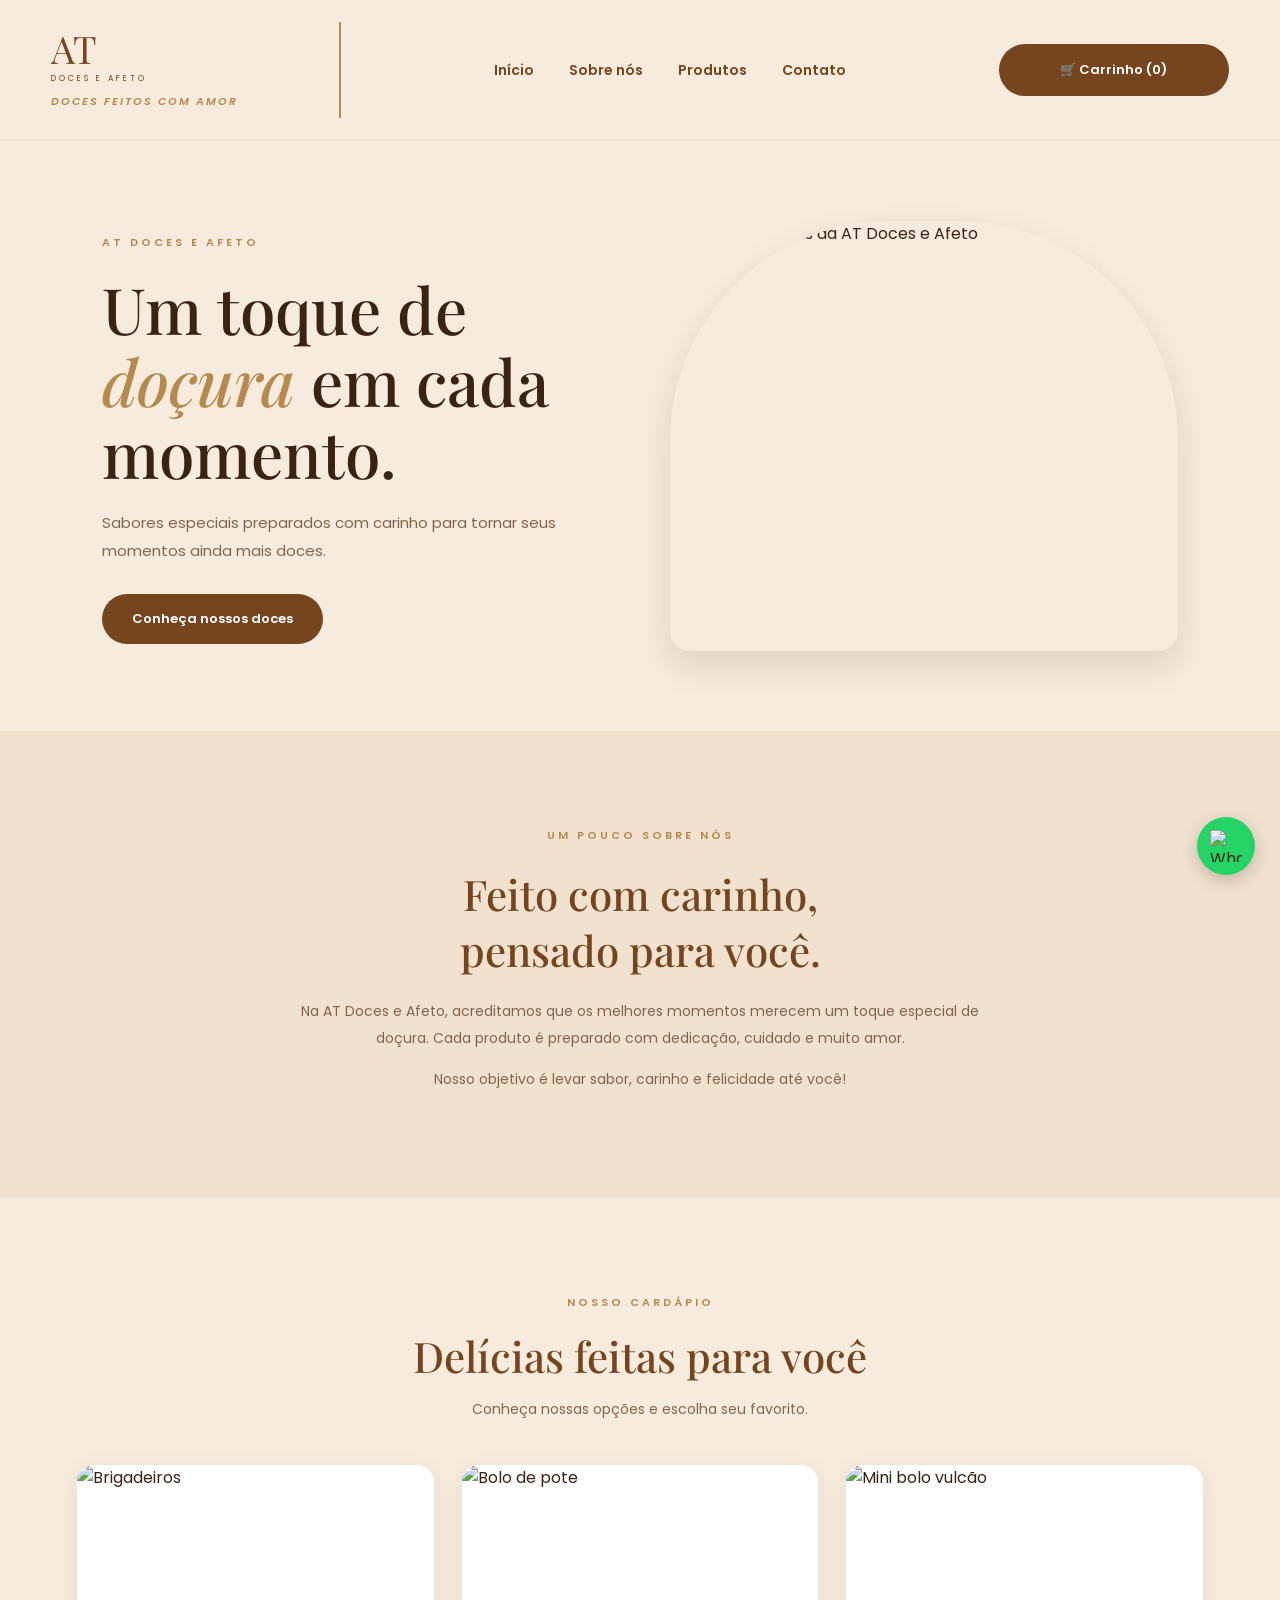
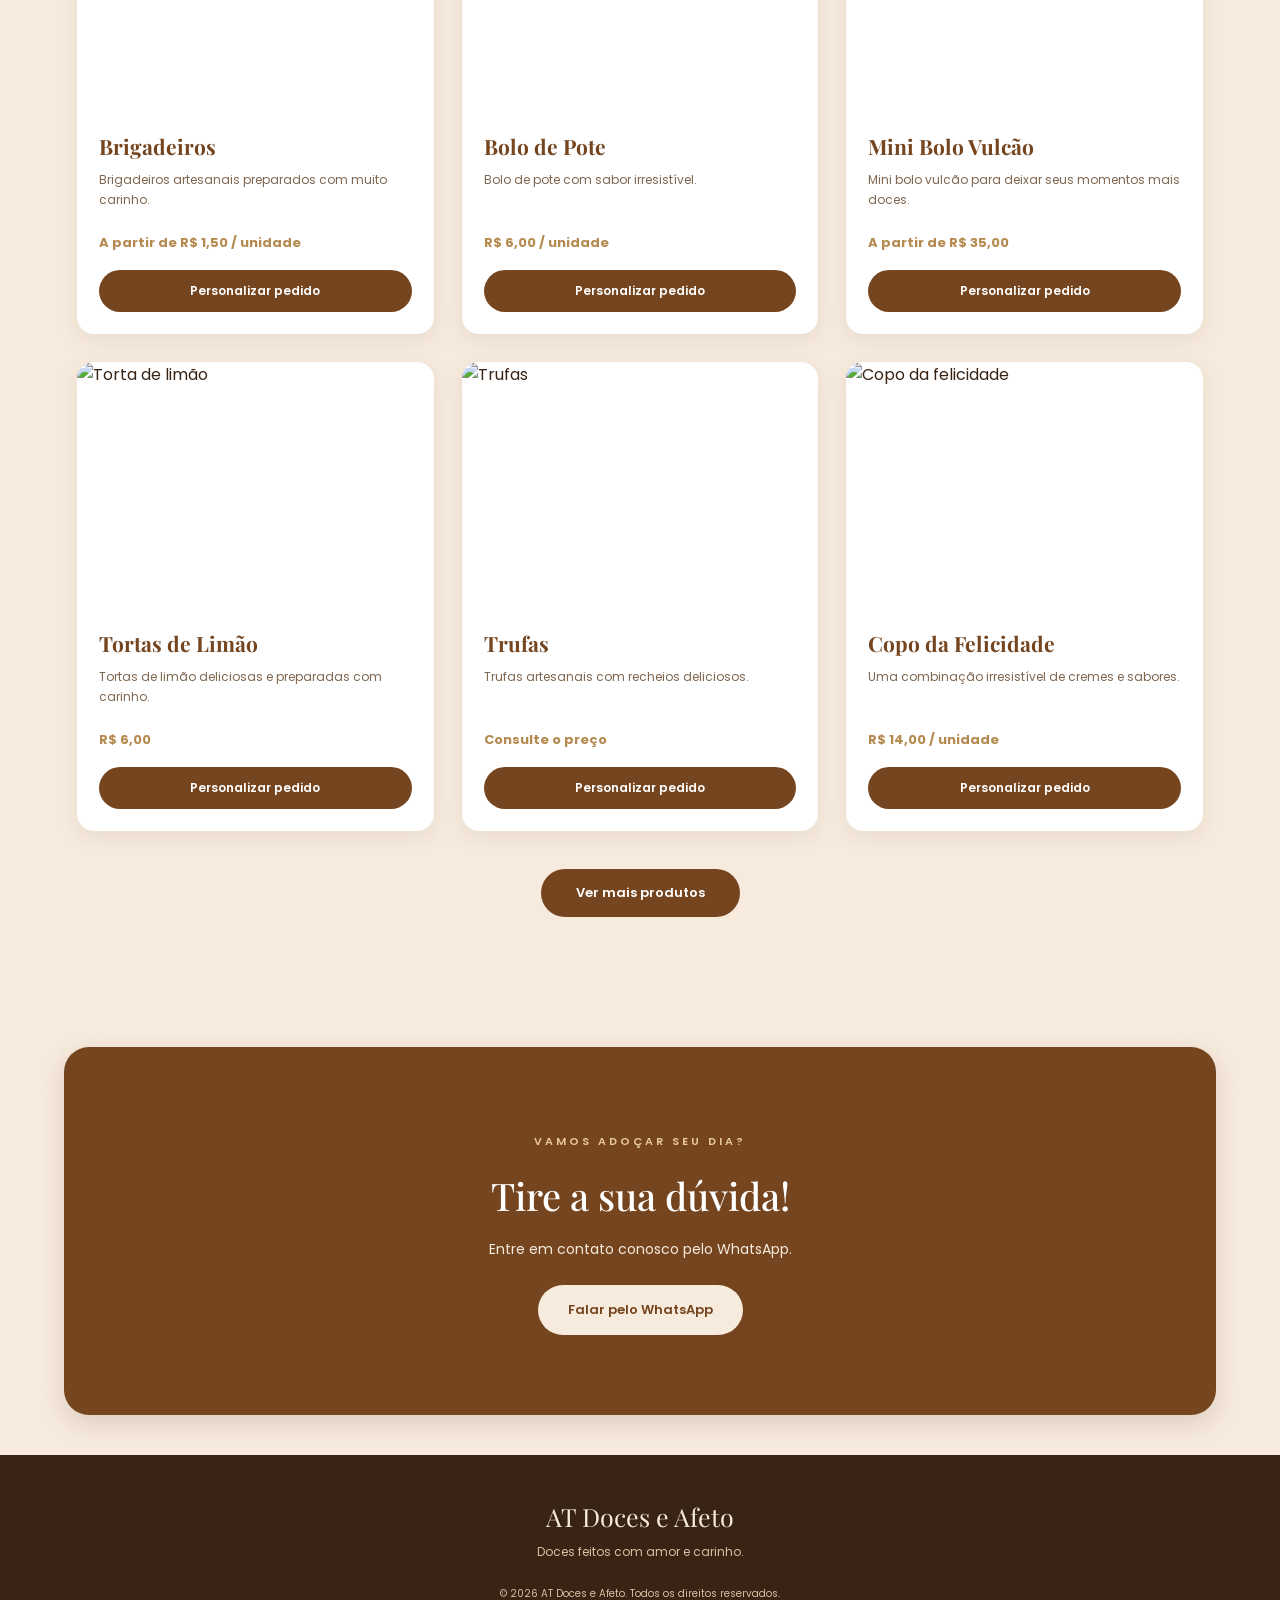
==== index.html @ f4b2ca04 "Atualização do site LQTECH" ====
<!DOCTYPE html>
<html lang="pt-BR">


<head>
   <meta charset="UTF-8">
   <meta name="viewport" content="width=device-width, initial-scale=1.0">


   <meta name="description" content="AT Doces e Afeto — doces artesanais preparados com carinho para adoçar seus momentos.">


   <meta name="theme-color" content="#F7EBDD">


   <title>AT Doces e Afeto</title>


   <link rel="stylesheet" href="css/style.css">


   <link rel="preconnect" href="https://fonts.googleapis.com">
   <link rel="preconnect" href="https://fonts.gstatic.com" crossorigin>


   <link href="https://fonts.googleapis.com/css2?family=Playfair+Display:wght@400;500;600;700&family=Poppins:wght@300;400;500;600;700&display=swap" rel="stylesheet">
</head>


<body>


   <!-- CABEÇALHO -->
   <header class="header">


       <a href="#inicio" class="logo">
           <span>AT</span>
           <small>DOCES E AFETO</small>
           <p>DOCES FEITOS COM AMOR</p>
       </a>


       <nav class="menu">
           <a href="#inicio">Início</a>
           <a href="#sobre">Sobre nós</a>
           <a href="#produtos">Produtos</a>
           <a href="#contato">Contato</a>
       </nav>


       <button type="button" class="btn-carrinho" onclick="abrirCarrinho()">
           🛒 Carrinho (<span id="contadorCarrinho">0</span>)
       </button>


   </header>




   <!-- INÍCIO -->
   <section class="hero" id="inicio">


       <div class="hero-content">


           <span class="subtitulo">AT DOCES E AFETO</span>


           <h1>
               Um toque de<br>
               <span>doçura</span> em cada<br>
               momento.
           </h1>


           <p>
               Sabores especiais preparados com carinho
               para tornar seus momentos ainda mais doces.
           </p>


           <a href="#produtos" class="btn-principal">
               Conheça nossos doces
           </a>


       </div>


       <div class="hero-image">
           <img
               src="https://instasize.com/api/image/16e03a9ee07c4c20b4f3758db686e45cbc199058061abebd74a2b4666bc52c1f.jpeg"
               alt="Doces especiais da AT Doces e Afeto">
       </div>


   </section>




   <!-- SOBRE -->
   <section class="sobre" id="sobre">


       <span class="subtitulo">UM POUCO SOBRE NÓS</span>


       <h2>Feito com carinho,<br>pensado para você.</h2>


       <p>
           Na AT Doces e Afeto, acreditamos que os melhores
           momentos merecem um toque especial de doçura.
           Cada produto é preparado com dedicação,
           cuidado e muito amor.
       </p>


       <p>
           Nosso objetivo é levar sabor, carinho e felicidade
           até você!
       </p>


   </section>




   <!-- PRODUTOS -->
   <section class="produtos" id="produtos">


       <div class="section-title">


           <span class="subtitulo">NOSSO CARDÁPIO</span>


           <h2>Delícias feitas para você</h2>


           <p>
               Conheça nossas opções e escolha seu favorito.
           </p>


       </div>




       <div class="produtos-grid">


           <!-- BRIGADEIROS -->
           <article class="produto-card">


               <img
                   src="https://instasize.com/api/image/0b628fc1c8979039748f217e83ac849d40551d98856a4efb1d9249d49c5ddf78.jpeg"
                   alt="Brigadeiros">


               <div class="produto-info">
                   <h3>Brigadeiros</h3>


                   <p>Brigadeiros artesanais preparados com muito carinho.</p>


                   <strong>A partir de R$ 1,50 / unidade</strong>


                   <button type="button" onclick="abrirPersonalizacao('Brigadeiros')">
                       Personalizar pedido
                   </button>
               </div>


           </article>




           <!-- BOLO DE POTE -->
           <article class="produto-card">


               <img
                   src="https://instasize.com/api/image/27e779f1a29b050395ae89b1501d8caa9d4dabca24b2f0ef6015336e79bd44b7.jpeg"
                   alt="Bolo de pote">


               <div class="produto-info">
                   <h3>Bolo de Pote</h3>


                   <p>Bolo de pote com sabor irresistível.</p>


                   <strong>R$ 6,00 / unidade</strong>


                   <button type="button" onclick="abrirPersonalizacao('Bolo de Pote')">
                       Personalizar pedido
                   </button>
               </div>


           </article>




           <!-- MINI BOLO VULCÃO -->
           <article class="produto-card">


               <img
                   src="https://instasize.com/api/image/44ca6216bc0c235dd25c18947e5c211e6a0a598034cf3679e1c878b2713bafec.jpeg"
                   alt="Mini bolo vulcão">


               <div class="produto-info">
                   <h3>Mini Bolo Vulcão</h3>


                   <p>Mini bolo vulcão para deixar seus momentos mais doces.</p>


                   <strong>A partir de R$ 35,00</strong>


                   <button type="button" onclick="abrirPersonalizacao('Mini Bolo Vulcão')">
                       Personalizar pedido
                   </button>
               </div>


           </article>




           <!-- TORTAS DE LIMÃO -->
           <article class="produto-card">


               <img
                   src="https://instasize.com/api/image/de3b6505cc3429151ccbb4389a5f9a6a5f7f8e3a7549821dffdec66f94f5ab43.jpeg"
                   alt="Torta de limão">


               <div class="produto-info">
                   <h3>Tortas de Limão</h3>


                   <p>Tortas de limão deliciosas e preparadas com carinho.</p>


                   <strong>R$ 6,00</strong>


                   <button type="button" onclick="abrirPersonalizacao('Tortas de Limão')">
                       Personalizar pedido
                   </button>
               </div>


           </article>




           <!-- TRUFAS -->
           <article class="produto-card">


               <img
                   src="https://instasize.com/api/image/215ca5f60459e1d8e40efa4580a26e3f6e85294c4a597397cfcc315227419a57.jpeg"
                   alt="Trufas">


               <div class="produto-info">
                   <h3>Trufas</h3>


                   <p>Trufas artesanais com recheios deliciosos.</p>


                   <strong>Consulte o preço</strong>


                   <button type="button" onclick="abrirPersonalizacao('Trufas')">
                       Personalizar pedido
                   </button>
               </div>


           </article>




           <!-- COPO DA FELICIDADE -->
           <article class="produto-card">


               <img
                   src="https://instasize.com/api/image/992a43ee52e328f6fd06a7fd189aabe88b5d72d69102bf15c2c57fee03526794.jpeg"
                   alt="Copo da felicidade">


               <div class="produto-info">
                   <h3>Copo da Felicidade</h3>


                   <p>Uma combinação irresistível de cremes e sabores.</p>


                   <strong>R$ 14,00 / unidade</strong>


                   <button type="button" onclick="abrirPersonalizacao('Copo da Felicidade')">
                       Personalizar pedido
                   </button>
               </div>


           </article>




           <!-- BROWNIE -->
           <article class="produto-card produto-extra" hidden>


               <img
                   src="https://images.unsplash.com/photo-1606313564200-e75d5e30476c?auto=format&fit=crop&w=900&q=85"
                   alt="Brownie">


               <div class="produto-info">
                   <h3>Brownie</h3>


                   <p>Brownie macio e chocolatudo, perfeito para adoçar o dia.</p>


                   <strong>R$ 8,00 / unidade</strong>


                   <button type="button" onclick="abrirPersonalizacao('Brownie')">
                       Personalizar pedido
                   </button>
               </div>


           </article>




           <!-- COOKIES -->
           <article class="produto-card produto-extra" hidden>


               <img
                   src="https://images.unsplash.com/photo-1558961363-fa8fdf82db35?auto=format&fit=crop&w=900&q=85"
                   alt="Cookies">


               <div class="produto-info">
                   <h3>Cookies</h3>


                   <p>Cookies crocantes por fora e macios por dentro.</p>


                   <strong>R$ 5,00 / unidade</strong>


                   <button type="button" onclick="abrirPersonalizacao('Cookies')">
                       Personalizar pedido
                   </button>
               </div>


           </article>




           <!-- CUPCAKE -->
           <article class="produto-card produto-extra" hidden>


               <img
                   src="https://images.unsplash.com/photo-1486427944299-d1955d23e34d?auto=format&fit=crop&w=900&q=85"
                   alt="Cupcakes">


               <div class="produto-info">
                   <h3>Cupcakes</h3>


                   <p>Bolinho fofinho com cobertura cremosa.</p>


                   <strong>R$ 7,00 / unidade</strong>


                   <button type="button" onclick="abrirPersonalizacao('Cupcake')">
                       Personalizar pedido
                   </button>
               </div>


           </article>




           <!-- BOLO CASEIRO -->
           <article class="produto-card produto-extra" hidden>


               <img
                   src="https://images.unsplash.com/photo-1578985545062-69928b1d9587?auto=format&fit=crop&w=900&q=85"
                   alt="Bolo caseiro">


               <div class="produto-info">
                   <h3>Bolo Caseiro</h3>


                   <p>Bolo simples e fofinho para acompanhar um café.</p>


                   <strong>A partir de R$ 20,00</strong>


                   <button type="button" onclick="abrirPersonalizacao('Bolo Caseiro')">
                       Personalizar pedido
                   </button>
               </div>


           </article>




           <!-- MINI PUDIM -->
           <article class="produto-card produto-extra" hidden>


               <img
                   src="https://images.unsplash.com/photo-1603532648955-039310d9ed75?auto=format&fit=crop&w=900&q=85"
                   alt="Mini pudim">


               <div class="produto-info">
                   <h3>Mini Pudim</h3>


                   <p>Pudim cremoso com uma deliciosa calda de caramelo.</p>


                   <strong>R$ 9,00 / unidade</strong>


                   <button type="button" onclick="abrirPersonalizacao('Mini Pudim')">
                       Personalizar pedido
                   </button>
               </div>


           </article>




           <!-- BEIJINHOS -->
           <article class="produto-card produto-extra" hidden>


               <img
                   src="https://images.unsplash.com/photo-1586985289688-ca3cf47d3e6e?auto=format&fit=crop&w=900&q=85"
                   alt="Beijinhos">


               <div class="produto-info">
                   <h3>Beijinhos</h3>


                   <p>Docinhos delicados de coco feitos com carinho.</p>


                   <strong>A partir de R$ 1,50 / unidade</strong>


                   <button type="button" onclick="abrirPersonalizacao('Beijinhos')">
                       Personalizar pedido
                   </button>
               </div>


           </article>


       </div>




       <div class="ver-mais-container">


           <button
               type="button"
               class="btn-ver-mais"
               id="btnVerMais"
               aria-expanded="false"
               onclick="alternarProdutos()">


               Ver mais produtos


           </button>


       </div>


   </section>




   <!-- CONTATO -->
   <section class="contato" id="contato">


       <span class="subtitulo">VAMOS ADOÇAR SEU DIA?</span>


       <h2>Tire a sua dúvida!</h2>


       <p>Entre em contato conosco pelo WhatsApp.</p>


       <a href="#"
           class="btn-principal"
           onclick="pedirGeral(); return false;">


           Falar pelo WhatsApp


       </a>


   </section>




   <!-- MODAL DE PERSONALIZAÇÃO -->
   <div class="modal-pedido" id="modalPedido" aria-hidden="true">


       <div class="modal-conteudo" role="dialog" aria-modal="true" aria-labelledby="nomeProduto">


           <button
               type="button"
               class="fechar-modal"
               onclick="fecharPersonalizacao()"
               aria-label="Fechar">


               &times;


           </button>


           <div class="modal-cabecalho">


               <span class="subtitulo">MONTE SEU PEDIDO</span>


               <h2 id="nomeProduto">Personalize seu produto</h2>


               <p>
                   Escolha as opções desejadas e conte
                   como gostaria de receber seu doce.
               </p>


           </div>




           <form id="formPedido">


               <div class="campo-pedido">


                   <label for="saborProduto">Escolha seu sabor</label>


                   <select id="saborProduto" required>
                       <option value="">Selecione um sabor</option>
                   </select>


               </div>




               <div class="campo-pedido">


                   <label for="quantidadeProduto">Quantidade</label>


                   <input
                       type="number"
                       id="quantidadeProduto"
                       min="1"
                       step="1"
                       value="1"
                       required>


               </div>




               <div class="campo-pedido">


                   <label for="observacoes">Observações adicionais</label>


                   <textarea
                       id="observacoes"
                       placeholder="Conte como deseja seu produto..."
                       rows="4"></textarea>


               </div>




               <div class="modal-acoes">


                   <button
                       type="button"
                       class="btn-voltar"
                       onclick="fecharPersonalizacao()">


                       Voltar aos produtos


                   </button>


                   <button type="submit" class="btn-enviar-pedido">
                       Adicionar ao carrinho
                   </button>


               </div>


           </form>


       </div>


   </div>




   <!-- MODAL DO CARRINHO -->
   <div class="modal-carrinho" id="modalCarrinho" aria-hidden="true">


       <div class="carrinho-conteudo" role="dialog" aria-modal="true" aria-labelledby="tituloCarrinho">


           <button
               type="button"
               class="fechar-modal"
               onclick="fecharCarrinho()"
               aria-label="Fechar">


               &times;


           </button>


           <div class="modal-cabecalho">


               <span class="subtitulo">SEU PEDIDO</span>


               <h2 id="tituloCarrinho">Meu carrinho</h2>


               <p>Confira seus produtos antes de finalizar.</p>


           </div>




           <div id="listaCarrinho" class="lista-carrinho">


               <div class="carrinho-vazio">
                   Seu carrinho está vazio.
                   Escolha seus doces favoritos! ❤️
               </div>


           </div>




           <div class="carrinho-resumo">


               <span>Total do pedido:</span>


               <strong id="totalCarrinho">R$ 0,00</strong>


           </div>




           <form id="formFinalizar">


               <div class="campo-pedido">


                   <label for="nomeFinalizacao">Seu nome</label>


                   <input
                       type="text"
                       id="nomeFinalizacao"
                       placeholder="Digite seu nome"
                       required>


               </div>




               <div class="campo-pedido">


                   <label for="pagamentoFinalizacao">Forma de pagamento</label>


                   <select id="pagamentoFinalizacao" required>


                       <option value="">Escolha uma forma de pagamento</option>
                       <option value="Pix">Pix</option>
                       <option value="Dinheiro">Dinheiro</option>
                       <option value="Cartão de crédito">Cartão de crédito</option>
                       <option value="Cartão de débito">Cartão de débito</option>


                   </select>


               </div>




               <button type="submit" class="btn-finalizar">
                   Finalizar pedido pelo WhatsApp
               </button>


           </form>


       </div>


   </div>




   <!-- BOTÃO FLUTUANTE WHATSAPP -->
   <a
       href="#"
       class="whatsapp"
       onclick="pedirGeral(); return false;"
       aria-label="Falar pelo WhatsApp">


       <img
           src="https://upload.wikimedia.org/wikipedia/commons/6/6b/WhatsApp.svg"
           alt="WhatsApp">


   </a>




   <!-- RODAPÉ -->
   <footer>


       <div class="footer-logo">AT Doces e Afeto</div>


       <p>Doces feitos com amor e carinho.</p>


       <p class="copyright">
           © 2026 AT Doces e Afeto. Todos os direitos reservados.
       </p>


   </footer>




   <script src="js/script.js" defer></script>


</body>
</html>
---- css/style.css ----
/* =========================================
  CONFIGURAÇÕES GERAIS
========================================= */


* {
   margin: 0;
   padding: 0;
   box-sizing: border-box;
   scroll-behavior: smooth;
}


:root {
   --creme: #F7EBDD;
   --bege: #D8BFA2;
   --dourado: #B58A50;
   --marrom: #75451F;
   --escuro: #382315;
   --branco: #FFFFFF;
}


body {
   font-family: 'Poppins', sans-serif;
   background: var(--creme);
   color: var(--escuro);
   overflow-x: hidden;
}


button,
input,
select,
textarea {
   font-family: 'Poppins', sans-serif;
}


button,
a {
   -webkit-tap-highlight-color: transparent;
}


a {
   text-decoration: none;
   color: inherit;
}


button {
   cursor: pointer;
}


img {
   max-width: 100%;
   display: block;
}


[hidden] {
   display: none !important;
}




/* =========================================
  CABEÇALHO
========================================= */


.header {
   width: 100%;
   min-height: 135px;
   padding: 22px 4%;


   display: grid;
   grid-template-columns: 290px 1fr 230px;
   align-items: center;
   gap: 25px;


   background: var(--creme);
   border-bottom: 1px solid rgba(117, 69, 31, 0.08);
}




/* LOGO */


.logo {
   display: flex;
   flex-direction: column;
   align-items: flex-start;
   justify-content: center;


   border-right: 2px solid var(--dourado);
   padding: 8px 25px 8px 0;


   color: var(--marrom);
}


.logo span {
   font-family: 'Playfair Display', serif;
   font-size: 38px;
   line-height: 1;
}


.logo small {
   font-size: 8px;
   letter-spacing: 3px;
   margin-top: 5px;
}


.logo p {
   margin-top: 8px;
   font-size: 11px;
   font-weight: 600;
   font-style: italic;
   letter-spacing: 2px;
   color: var(--dourado);
   white-space: nowrap;
}




/* MENU */


.menu {
   display: flex;
   align-items: center;
   justify-content: center;
   gap: 35px;
}


.menu a {
   color: var(--marrom);
   font-size: 14px;
   font-weight: 600;
   transition: color 0.3s;
}


.menu a:hover {
   color: var(--dourado);
}




/* BOTÃO CARRINHO */


.btn-carrinho {
   border: none;
   border-radius: 35px;
   padding: 16px 20px;


   background: var(--marrom);
   color: var(--branco);


   font-size: 13px;
   font-weight: 600;


   transition: 0.3s;
}


.btn-carrinho:hover {
   background: var(--escuro);
   transform: translateY(-2px);
}




/* =========================================
  BOTÕES GERAIS
========================================= */


.btn-principal {
   display: inline-block;


   background: var(--marrom);
   color: var(--branco);


   padding: 15px 30px;
   border-radius: 30px;


   font-size: 13px;
   font-weight: 600;


   transition: 0.3s;
}


.btn-principal:hover {
   background: var(--escuro);
   transform: translateY(-3px);
}


.subtitulo {
   color: var(--dourado);
   font-size: 11px;
   font-weight: 600;
   letter-spacing: 3px;
}




/* =========================================
  SEÇÃO INICIAL
========================================= */


.hero {
   min-height: 590px;
   padding: 75px 8%;


   display: grid;
   grid-template-columns: 1fr 1fr;
   align-items: center;
   gap: 60px;
}


.hero-content h1 {
   margin: 20px 0;


   font-family: 'Playfair Display', serif;
   font-size: clamp(42px, 5vw, 68px);
   font-weight: 500;
   line-height: 1.12;


   color: var(--escuro);
}


.hero-content h1 span {
   color: var(--dourado);
   font-style: italic;
}


.hero-content p {
   max-width: 460px;
   margin-bottom: 28px;


   color: #80664F;
   font-size: 15px;
   line-height: 1.9;
}


.hero-image {
   height: 430px;
   overflow: hidden;
   border-radius: 220px 220px 20px 20px;
   box-shadow: 0 15px 35px rgba(56, 35, 21, 0.12);
}


.hero-image img {
   width: 100%;
   height: 100%;
   object-fit: cover;
}




/* =========================================
  SOBRE NÓS
========================================= */


.sobre {
   padding: 90px 20px;
   text-align: center;


   background: #F1E1CF;
}


.sobre h2 {
   margin: 20px 0;


   font-family: 'Playfair Display', serif;
   font-size: 42px;
   font-weight: 500;
   color: var(--marrom);
}


.sobre p {
   max-width: 680px;
   margin: 15px auto;


   color: #80664F;
   font-size: 14px;
   line-height: 1.9;
}




/* =========================================
  PRODUTOS
========================================= */


.produtos {
   padding: 90px 6%;
}


.section-title {
   margin-bottom: 45px;
   text-align: center;
}


.section-title h2 {
   margin: 15px 0;


   font-family: 'Playfair Display', serif;
   font-size: 42px;
   font-weight: 500;
   color: var(--marrom);
}


.section-title p {
   color: #80664F;
   font-size: 14px;
}


.produtos-grid {
   display: grid;
   grid-template-columns: repeat(3, minmax(0, 1fr));
   gap: 28px;
}


.produto-card {
   min-width: 0;
   overflow: hidden;


   background: var(--branco);
   border-radius: 17px;


   box-shadow: 0 5px 22px rgba(56, 35, 21, 0.08);


   transition: transform 0.3s, box-shadow 0.3s;
}


.produto-card:hover {
   transform: translateY(-5px);
   box-shadow: 0 12px 28px rgba(56, 35, 21, 0.13);
}


.produto-card img {
   width: 100%;
   height: 245px;
   object-fit: cover;
}


.produto-info {
   padding: 22px;
}


.produto-info h3 {
   margin-bottom: 10px;


   font-family: 'Playfair Display', serif;
   font-size: 21px;
   color: var(--marrom);
}


.produto-info p {
   min-height: 48px;
   margin-bottom: 15px;


   color: #80664F;
   font-size: 12px;
   line-height: 1.7;
}


.produto-info strong {
   display: block;
   margin-bottom: 17px;


   color: var(--dourado);
   font-size: 13px;
}


.produto-info button {
   width: 100%;
   padding: 12px 10px;


   border: none;
   border-radius: 25px;


   background: var(--marrom);
   color: var(--branco);


   font-size: 12px;
   font-weight: 600;


   transition: 0.3s;
}


.produto-info button:hover {
   background: var(--escuro);
}




/* VER MAIS */


.ver-mais-container {
   display: flex;
   justify-content: center;
   margin-top: 38px;
}


.btn-ver-mais {
   border: none;
   border-radius: 30px;


   padding: 14px 35px;


   background: var(--marrom);
   color: var(--branco);


   font-size: 13px;
   font-weight: 600;


   transition: 0.3s;
}


.btn-ver-mais:hover {
   background: var(--escuro);
   transform: translateY(-2px);
}




/* =========================================
  CONTATO
========================================= */


.contato {
   margin: 40px 5%;
   padding: 80px 20px;


   background: var(--marrom);
   text-align: center;


   border-radius: 25px;
   box-shadow: 0 8px 25px rgba(56, 35, 21, 0.15);
}


.contato .subtitulo {
   color: #E8C99F;
}


.contato h2 {
   margin: 18px 0;


   color: var(--branco);
   font-family: 'Playfair Display', serif;
   font-size: 38px;
   font-weight: 500;
}


.contato p {
   color: var(--creme);
   font-size: 14px;
}


.contato .btn-principal {
   margin-top: 25px;
   background: var(--creme);
   color: var(--marrom);
}


.contato .btn-principal:hover {
   background: var(--bege);
}




/* =========================================
  MODAIS
========================================= */


.modal-pedido,
.modal-carrinho {
   position: fixed;
   inset: 0;
   z-index: 10000;


   display: flex;
   justify-content: center;
   align-items: center;


   padding: 20px;


   background: rgba(0, 0, 0, 0.65);


   opacity: 0;
   visibility: hidden;


   transition: 0.3s;
}


.modal-pedido.ativo,
.modal-carrinho.ativo {
   opacity: 1;
   visibility: visible;
}


.modal-conteudo,
.carrinho-conteudo {
   position: relative;


   width: 100%;
   max-width: 520px;
   max-height: 90vh;


   overflow-y: auto;


   padding: 35px;


   background: var(--branco);
   border-radius: 20px;


   transform: translateY(20px);
   transition: 0.3s;
}


.modal-pedido.ativo .modal-conteudo,
.modal-carrinho.ativo .carrinho-conteudo {
   transform: translateY(0);
}


.carrinho-conteudo {
   max-width: 600px;
}


.fechar-modal {
   position: absolute;
   top: 12px;
   right: 18px;


   width: 35px;
   height: 35px;


   border: none;
   background: transparent;


   color: var(--marrom);
   font-size: 30px;
   line-height: 1;
}


.modal-cabecalho {
   margin-bottom: 25px;
   text-align: center;
}


.modal-cabecalho h2 {
   margin: 10px 0;


   color: var(--marrom);
   font-family: 'Playfair Display', serif;
   font-size: 30px;
   font-weight: 500;
}


.modal-cabecalho p {
   color: #80664F;
   font-size: 12px;
   line-height: 1.7;
}




/* =========================================
  CAMPOS DOS FORMULÁRIOS
========================================= */


.campo-pedido {
   display: flex;
   flex-direction: column;
   gap: 8px;


   margin-bottom: 18px;
}


.campo-pedido label {
   color: var(--marrom);
   font-size: 12px;
   font-weight: 600;
}


.campo-pedido input,
.campo-pedido select,
.campo-pedido textarea {
   width: 100%;
   padding: 13px 14px;


   border: 1px solid #E0CEBA;
   border-radius: 9px;


   outline: none;


   background: #FFFCF9;
   color: var(--escuro);


   font-size: 13px;
}


.campo-pedido input:focus,
.campo-pedido select:focus,
.campo-pedido textarea:focus {
   border-color: var(--dourado);
   box-shadow: 0 0 0 3px rgba(181, 138, 80, 0.12);
}


.campo-pedido textarea {
   resize: vertical;
}




/* AÇÕES DO MODAL */


.modal-acoes {
   display: flex;
   gap: 10px;
   margin-top: 25px;
}


.btn-voltar,
.btn-enviar-pedido,
.btn-finalizar {
   border: none;
   border-radius: 25px;
   padding: 13px 16px;


   font-size: 12px;
   font-weight: 600;


   transition: 0.3s;
}


.btn-voltar {
   flex: 1;
   background: #EFE5DA;
   color: var(--marrom);
}


.btn-enviar-pedido {
   flex: 1.3;
   background: var(--marrom);
   color: var(--branco);
}


.btn-voltar:hover {
   background: var(--bege);
}


.btn-enviar-pedido:hover,
.btn-finalizar:hover {
   background: var(--escuro);
}




/* =========================================
  CARRINHO
========================================= */


.lista-carrinho {
   display: flex;
   flex-direction: column;
   gap: 13px;


   max-height: 260px;
   overflow-y: auto;


   margin-bottom: 20px;
}


.carrinho-vazio {
   padding: 25px 15px;


   background: #FAF3EC;
   border-radius: 12px;


   color: #80664F;
   text-align: center;
   font-size: 13px;
   line-height: 1.8;
}


.item-carrinho {
   padding: 16px;


   background: #FAF3EC;
   border: 1px solid #EADCCB;
   border-radius: 12px;
}


.item-carrinho-info h3 {
   margin-bottom: 8px;


   color: var(--marrom);
   font-family: 'Playfair Display', serif;
   font-size: 17px;
}


.item-carrinho-info p {
   margin: 4px 0;


   color: #80664F;
   font-size: 11px;
   line-height: 1.6;
}


.item-carrinho-info strong {
   display: block;
   margin-top: 9px;


   color: var(--marrom);
   font-size: 13px;
}


.item-carrinho-acoes {
   display: flex;
   align-items: center;
   gap: 10px;


   margin-top: 13px;
}


.item-carrinho-acoes button {
   min-width: 30px;
   height: 30px;


   border: none;
   border-radius: 7px;


   background: var(--marrom);
   color: var(--branco);


   font-size: 16px;
}


.item-carrinho-acoes span {
   color: var(--marrom);
   font-size: 13px;
   font-weight: 600;
}


.item-carrinho-acoes .remover-item {
   width: auto;
   padding: 0 12px;


   margin-left: auto;


   background: #F0DFD5;
   color: #8B352B;


   font-size: 10px;
}


.carrinho-resumo {
   display: flex;
   justify-content: space-between;
   align-items: center;


   margin: 18px 0;
   padding: 16px;


   background: #F1E1CF;
   border-radius: 10px;


   color: var(--marrom);
   font-size: 13px;
}


.carrinho-resumo strong {
   font-size: 18px;
}


.btn-finalizar {
   width: 100%;
   margin-top: 5px;


   background: var(--marrom);
   color: var(--branco);
}




/* =========================================
  NOTIFICAÇÃO PERSONALIZADA DO CARRINHO
========================================= */


.aviso-carrinho {
   position: fixed;
   top: 25px;
   right: 25px;
   z-index: 20000;


   display: flex;
   align-items: center;
   gap: 12px;


   padding: 16px 22px;


   background: var(--branco);
   color: var(--marrom);


   border-left: 5px solid var(--dourado);
   border-radius: 12px;


   box-shadow: 0 8px 30px rgba(56, 35, 21, 0.18);


   opacity: 0;
   visibility: hidden;
   transform: translateY(-15px);


   transition: opacity 0.3s ease, transform 0.3s ease,
               visibility 0.3s ease;
}


.aviso-carrinho.visivel {
   opacity: 1;
   visibility: visible;
   transform: translateY(0);
}


.icone-aviso {
   display: flex;
   align-items: center;
   justify-content: center;


   width: 34px;
   height: 34px;
   min-width: 34px;


   background: var(--marrom);
   color: var(--branco);


   border-radius: 50%;


   font-size: 19px;
   font-weight: bold;
}


.texto-aviso {
   display: flex;
   flex-direction: column;
   gap: 3px;
}


.texto-aviso strong {
   font-size: 13px;
   font-weight: 600;
}


.texto-aviso small {
   font-size: 11px;
   color: #80664F;
}




/* =========================================
  WHATSAPP FLUTUANTE
========================================= */


.whatsapp {
   position: fixed;
   right: 25px;
   bottom: 25px;
   z-index: 9000;


   display: flex;
   align-items: center;
   justify-content: center;


   width: 58px;
   height: 58px;


   background: #25D366;
   border-radius: 50%;


   box-shadow: 0 5px 18px rgba(0, 0, 0, 0.2);


   transition: 0.3s;
}


.whatsapp:hover {
   transform: scale(1.08);
}


.whatsapp img {
   width: 32px;
   height: 32px;
}




/* =========================================
  RODAPÉ
========================================= */


footer {
   padding: 45px 20px;


   background: var(--escuro);
   color: var(--creme);


   text-align: center;
}


.footer-logo {
   margin-bottom: 10px;


   font-family: 'Playfair Display', serif;
   font-size: 25px;
}


footer p {
   margin: 8px 0;
   font-size: 12px;
   color: #D8BFA2;
}


footer .copyright {
   margin-top: 25px;
   font-size: 10px;
}




/* =========================================
  RESPONSIVIDADE - TABLET
========================================= */


@media (max-width: 900px) {


   .header {
       grid-template-columns: 180px 1fr 150px;
       gap: 12px;
       padding: 18px 3%;
   }


   .logo {
       padding-right: 12px;
   }


   .logo span {
       font-size: 30px;
   }


   .logo small {
       font-size: 7px;
       letter-spacing: 2px;
   }


   .logo p {
       font-size: 8px;
       letter-spacing: 1px;
   }


   .menu {
       gap: 15px;
   }


   .menu a {
       font-size: 11px;
   }


   .btn-carrinho {
       padding: 13px 10px;
       font-size: 11px;
   }


   .hero {
       padding: 60px 5%;
       gap: 30px;
   }


   .produtos {
       padding: 70px 4%;
   }


}




/* =========================================
  RESPONSIVIDADE - MOBILE
========================================= */


@media (max-width: 600px) {


   .header {
       min-height: auto;


       display: grid;
       grid-template-columns: 1fr auto;
       grid-template-areas:
           "logo carrinho"
           "menu menu";


       gap: 14px;


       padding: 15px 14px;
   }


   .logo {
       grid-area: logo;


       border-right: none;
       padding: 0;


       align-items: flex-start;
   }


   .logo span {
       font-size: 28px;
   }


   .logo small {
       font-size: 7px;
       letter-spacing: 2px;
       margin-top: 3px;
   }


   .logo p {
       margin-top: 5px;
       font-size: 8px;
       letter-spacing: 1px;
   }


   .btn-carrinho {
       grid-area: carrinho;


       justify-self: end;


       padding: 11px 15px;
       font-size: 11px;
       white-space: nowrap;
   }


   .menu {
       grid-area: menu;


       display: flex;
       justify-content: center;
       flex-wrap: wrap;


       gap: 8px 17px;


       padding: 11px 8px;


       background: #F0E0CF;
       border-radius: 25px;
   }


   .menu a {
       font-size: 10px;
   }




   /* INÍCIO */


   .hero {
       min-height: auto;


       display: flex;
       flex-direction: column;
       align-items: stretch;


       padding: 55px 22px;
       gap: 35px;
   }


   .hero-content h1 {
       font-size: 43px;
   }


   .hero-content p {
       font-size: 13px;
   }


   .hero-image {
       height: 310px;
       border-radius: 150px 150px 18px 18px;
   }




   /* SOBRE */


   .sobre {
       padding: 65px 22px;
   }


   .sobre h2 {
       font-size: 31px;
   }


   .sobre p {
       font-size: 12px;
   }




   /* PRODUTOS */


   .produtos {
       padding: 65px 12px;
   }


   .section-title {
       margin-bottom: 28px;
   }


   .section-title h2 {
       font-size: 29px;
   }


   .section-title p {
       font-size: 11px;
   }


   .produtos-grid {
       grid-template-columns: repeat(2, minmax(0, 1fr));
       gap: 12px;
   }


   .produto-card {
       border-radius: 12px;
   }


   .produto-card img {
       height: 145px;
   }


   .produto-info {
       padding: 12px 9px;
   }


   .produto-info h3 {
       font-size: 14px;
   }


   .produto-info p {
       min-height: 58px;
       font-size: 10px;
   }


   .produto-info strong {
       min-height: 30px;
       font-size: 10px;
   }


   .produto-info button {
       padding: 9px 4px;
       font-size: 9px;
   }


   .btn-ver-mais {
       width: min(100%, 260px);
   }




   /* CONTATO */


   .contato {
       margin: 30px 12px;
       padding: 55px 18px;
       border-radius: 18px;
   }


   .contato h2 {
       font-size: 27px;
   }


   .contato p {
       font-size: 12px;
   }




   /* MODAIS */


   .modal-pedido,
   .modal-carrinho {
       padding: 10px;
   }


   .modal-conteudo,
   .carrinho-conteudo {
       padding: 30px 18px 22px;
       max-height: 92vh;
       border-radius: 16px;
   }


   .modal-cabecalho h2 {
       font-size: 25px;
   }


   .modal-acoes {
       flex-direction: column;
   }


   .btn-voltar,
   .btn-enviar-pedido {
       width: 100%;
       padding: 13px;
   }




   /* NOTIFICAÇÃO */


   .aviso-carrinho {
       top: 15px;
       left: 12px;
       right: 12px;


       padding: 13px 15px;
       border-radius: 10px;
   }


   .texto-aviso strong {
       font-size: 12px;
   }


   .texto-aviso small {
       font-size: 10px;
   }




   /* WHATSAPP */


   .whatsapp {
       width: 50px;
       height: 50px;
       right: 15px;
       bottom: 15px;
   }


   .whatsapp img {
       width: 28px;
       height: 28px;
   }


}




/* =========================================
  CELULARES PEQUENOS
========================================= */


@media (max-width: 380px) {


   .header {
       padding: 13px 9px;
       gap: 12px;
   }


   .logo span {
       font-size: 25px;
   }


   .logo small {
       font-size: 6px;
   }


   .logo p {
       font-size: 7px;
       letter-spacing: 0.7px;
   }


   .btn-carrinho {
       padding: 10px 11px;
       font-size: 10px;
   }


   .menu {
       gap: 8px 12px;
   }


   .menu a {
       font-size: 9px;
   }


   .produtos-grid {
       gap: 9px;
   }


   .produto-card img {
       height: 125px;
   }


   .produto-info {
       padding: 10px 7px;
   }


   .produto-info h3 {
       font-size: 12px;
   }


   .produto-info p {
       font-size: 9px;
   }


   .produto-info button {
       font-size: 8px;
   }


}
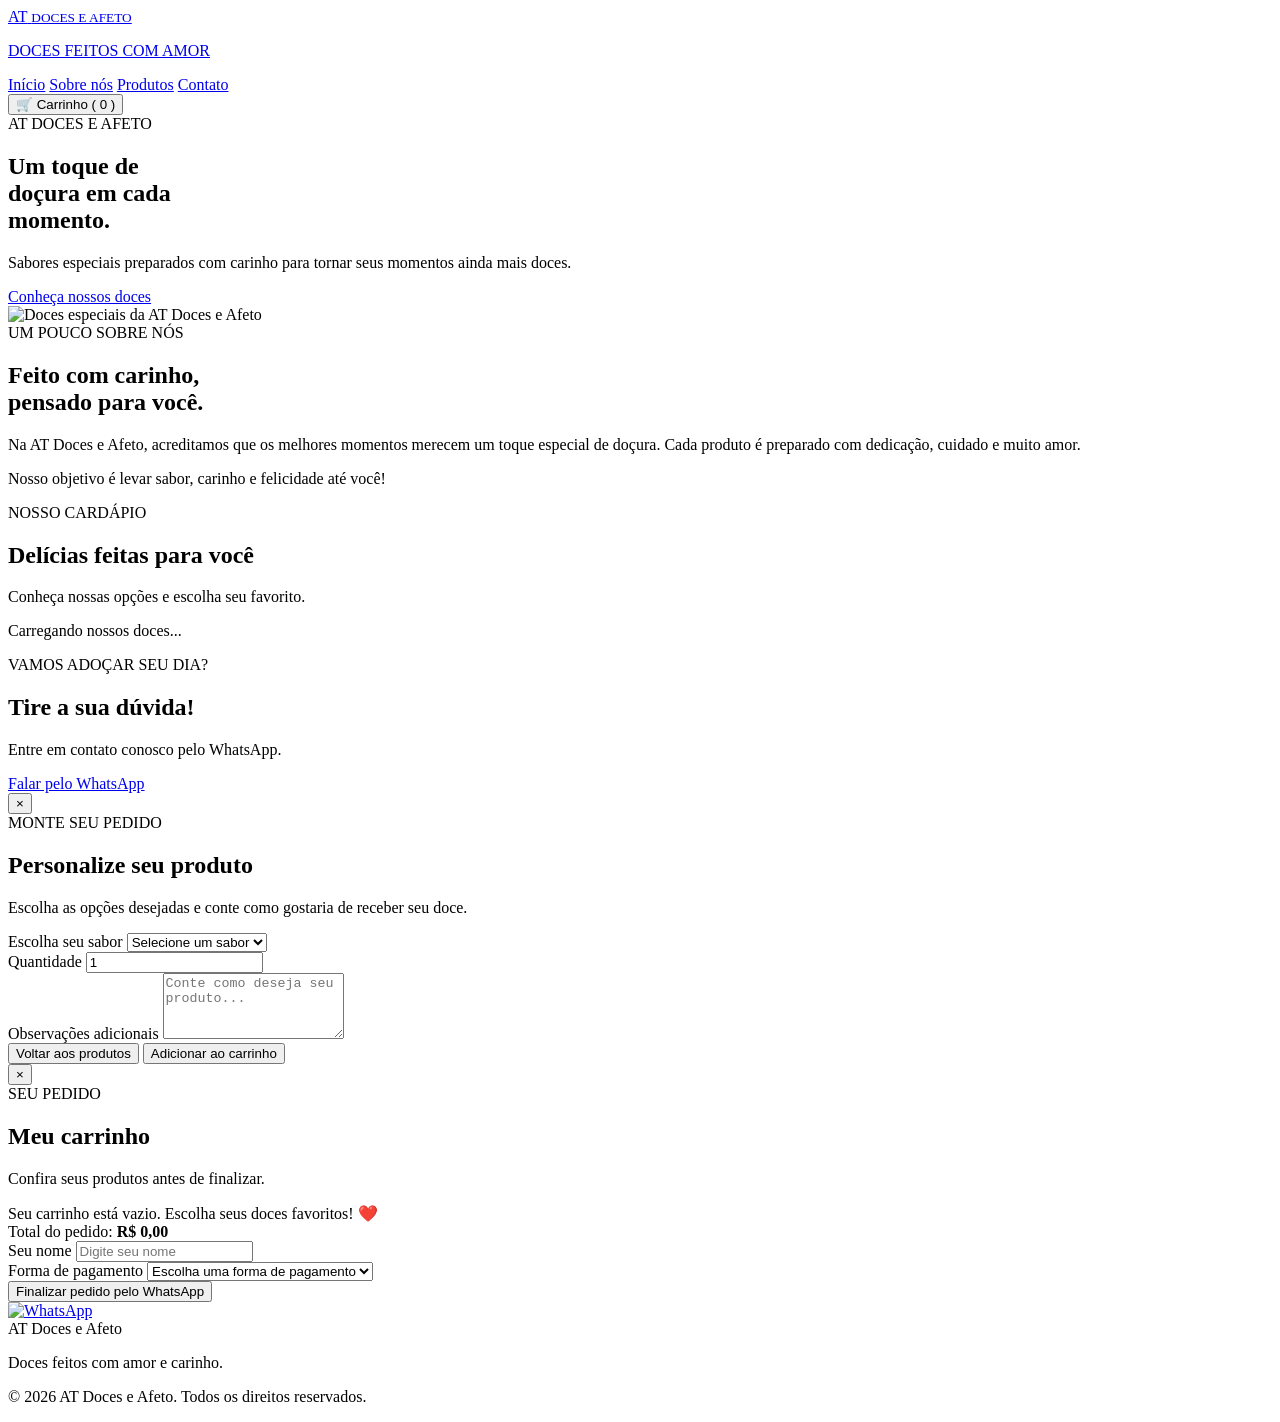
==== commit de20f912: "Create index.html" ====
--- a/index.html
+++ b/index.html
@@ -1,880 +1,553 @@
-
 
 <!DOCTYPE html>
 <html lang="pt-BR">
 
-
 <head>
-   <meta charset="UTF-8">
-   <meta name="viewport" content="width=device-width, initial-scale=1.0">
-
-
-   <meta name="description" content="AT Doces e Afeto — doces artesanais preparados com carinho para adoçar seus momentos.">
-
-
-   <meta name="theme-color" content="#F7EBDD">
-
-
-   <title>AT Doces e Afeto</title>
-
-
-   <link rel="stylesheet" href="css/style.css">
-
-
-   <link rel="preconnect" href="https://fonts.googleapis.com">
-   <link rel="preconnect" href="https://fonts.gstatic.com" crossorigin>
-
-
-   <link href="https://fonts.googleapis.com/css2?family=Playfair+Display:wght@400;500;600;700&family=Poppins:wght@300;400;500;600;700&display=swap" rel="stylesheet">
+    <meta charset="UTF-8">
+    <meta name="viewport" content="width=device-width, initial-scale=1.0">
+
+    <meta name="description" content="AT Doces e Afeto — doces artesanais preparados com carinho para adoçar seus momentos.">
+
+    <meta name="theme-color" content="#F7EBDD">
+
+    <title>AT Doces e Afeto</title>
+
+    <!-- CSS PRINCIPAL -->
+    <link rel="stylesheet" href="css/style.css">
+
+    <!-- FONTES -->
+    <link rel="preconnect" href="https://fonts.googleapis.com">
+    <link rel="preconnect" href="https://fonts.gstatic.com" crossorigin>
+
+    <link href="https://fonts.googleapis.com/css2?family=Playfair+Display:wght@400;500;600;700&family=Poppins:wght@300;400;500;600;700&display=swap" rel="stylesheet">
+
 </head>
 
-
 <body>
 
-
-   <!-- CABEÇALHO -->
-   <header class="header">
-
-
-       <a href="#inicio" class="logo">
-           <span>AT</span>
-           <small>DOCES E AFETO</small>
-           <p>DOCES FEITOS COM AMOR</p>
-       </a>
-
-
-       <nav class="menu">
-           <a href="#inicio">Início</a>
-           <a href="#sobre">Sobre nós</a>
-           <a href="#produtos">Produtos</a>
-           <a href="#contato">Contato</a>
-       </nav>
-
-
-       <button type="button" class="btn-carrinho" onclick="abrirCarrinho()">
-           🛒 Carrinho (<span id="contadorCarrinho">0</span>)
-       </button>
-
-
-   </header>
-
-
-
-
-   <!-- INÍCIO -->
-   <section class="hero" id="inicio">
-
-
-       <div class="hero-content">
-
-
-           <span class="subtitulo">AT DOCES E AFETO</span>
-
-
-           <h1>
-               Um toque de<br>
-               <span>doçura</span> em cada<br>
-               momento.
-           </h1>
-
-
-           <p>
-               Sabores especiais preparados com carinho
-               para tornar seus momentos ainda mais doces.
-           </p>
-
-
-           <a href="#produtos" class="btn-principal">
-               Conheça nossos doces
-           </a>
-
-
-       </div>
-
-
-       <div class="hero-image">
-           <img
-               src="https://instasize.com/api/image/16e03a9ee07c4c20b4f3758db686e45cbc199058061abebd74a2b4666bc52c1f.jpeg"
-               alt="Doces especiais da AT Doces e Afeto">
-       </div>
-
-
-   </section>
-
-
-
-
-   <!-- SOBRE -->
-   <section class="sobre" id="sobre">
-
-
-       <span class="subtitulo">UM POUCO SOBRE NÓS</span>
-
-
-       <h2>Feito com carinho,<br>pensado para você.</h2>
-
-
-       <p>
-           Na AT Doces e Afeto, acreditamos que os melhores
-           momentos merecem um toque especial de doçura.
-           Cada produto é preparado com dedicação,
-           cuidado e muito amor.
-       </p>
-
-
-       <p>
-           Nosso objetivo é levar sabor, carinho e felicidade
-           até você!
-       </p>
-
-
-   </section>
-
-
-
-
-   <!-- PRODUTOS -->
-   <section class="produtos" id="produtos">
-
-
-       <div class="section-title">
-
-
-           <span class="subtitulo">NOSSO CARDÁPIO</span>
-
-
-           <h2>Delícias feitas para você</h2>
-
-
-           <p>
-               Conheça nossas opções e escolha seu favorito.
-           </p>
-
-
-       </div>
-
-
-
-
-       <div class="produtos-grid">
-
-
-           <!-- BRIGADEIROS -->
-           <article class="produto-card">
-
-
-               <img
-                   src="https://instasize.com/api/image/0b628fc1c8979039748f217e83ac849d40551d98856a4efb1d9249d49c5ddf78.jpeg"
-                   alt="Brigadeiros">
-
-
-               <div class="produto-info">
-                   <h3>Brigadeiros</h3>
-
-
-                   <p>Brigadeiros artesanais preparados com muito carinho.</p>
-
-
-                   <strong>A partir de R$ 1,50 / unidade</strong>
-
-
-                   <button type="button" onclick="abrirPersonalizacao('Brigadeiros')">
-                       Personalizar pedido
-                   </button>
-               </div>
-
-
-           </article>
-
-
-
-
-           <!-- BOLO DE POTE -->
-           <article class="produto-card">
-
-
-               <img
-                   src="https://instasize.com/api/image/27e779f1a29b050395ae89b1501d8caa9d4dabca24b2f0ef6015336e79bd44b7.jpeg"
-                   alt="Bolo de pote">
-
-
-               <div class="produto-info">
-                   <h3>Bolo de Pote</h3>
-
-
-                   <p>Bolo de pote com sabor irresistível.</p>
-
-
-                   <strong>R$ 6,00 / unidade</strong>
-
-
-                   <button type="button" onclick="abrirPersonalizacao('Bolo de Pote')">
-                       Personalizar pedido
-                   </button>
-               </div>
-
-
-           </article>
-
-
-
-
-           <!-- MINI BOLO VULCÃO -->
-           <article class="produto-card">
-
-
-               <img
-                   src="https://instasize.com/api/image/44ca6216bc0c235dd25c18947e5c211e6a0a598034cf3679e1c878b2713bafec.jpeg"
-                   alt="Mini bolo vulcão">
-
-
-               <div class="produto-info">
-                   <h3>Mini Bolo Vulcão</h3>
-
-
-                   <p>Mini bolo vulcão para deixar seus momentos mais doces.</p>
-
-
-                   <strong>A partir de R$ 35,00</strong>
-
-
-                   <button type="button" onclick="abrirPersonalizacao('Mini Bolo Vulcão')">
-                       Personalizar pedido
-                   </button>
-               </div>
-
-
-           </article>
-
-
-
-
-           <!-- TORTAS DE LIMÃO -->
-           <article class="produto-card">
-
-
-               <img
-                   src="https://instasize.com/api/image/de3b6505cc3429151ccbb4389a5f9a6a5f7f8e3a7549821dffdec66f94f5ab43.jpeg"
-                   alt="Torta de limão">
-
-
-               <div class="produto-info">
-                   <h3>Tortas de Limão</h3>
-
-
-                   <p>Tortas de limão deliciosas e preparadas com carinho.</p>
-
-
-                   <strong>R$ 6,00</strong>
-
-
-                   <button type="button" onclick="abrirPersonalizacao('Tortas de Limão')">
-                       Personalizar pedido
-                   </button>
-               </div>
-
-
-           </article>
-
-
-
-
-           <!-- TRUFAS -->
-           <article class="produto-card">
-
-
-               <img
-                   src="https://instasize.com/api/image/215ca5f60459e1d8e40efa4580a26e3f6e85294c4a597397cfcc315227419a57.jpeg"
-                   alt="Trufas">
-
-
-               <div class="produto-info">
-                   <h3>Trufas</h3>
-
-
-                   <p>Trufas artesanais com recheios deliciosos.</p>
-
-
-                   <strong>Consulte o preço</strong>
-
-
-                   <button type="button" onclick="abrirPersonalizacao('Trufas')">
-                       Personalizar pedido
-                   </button>
-               </div>
-
-
-           </article>
-
-
-
-
-           <!-- COPO DA FELICIDADE -->
-           <article class="produto-card">
-
-
-               <img
-                   src="https://instasize.com/api/image/992a43ee52e328f6fd06a7fd189aabe88b5d72d69102bf15c2c57fee03526794.jpeg"
-                   alt="Copo da felicidade">
-
-
-               <div class="produto-info">
-                   <h3>Copo da Felicidade</h3>
-
-
-                   <p>Uma combinação irresistível de cremes e sabores.</p>
-
-
-                   <strong>R$ 14,00 / unidade</strong>
-
-
-                   <button type="button" onclick="abrirPersonalizacao('Copo da Felicidade')">
-                       Personalizar pedido
-                   </button>
-               </div>
-
-
-           </article>
-
-
-
-
-           <!-- BROWNIE -->
-           <article class="produto-card produto-extra" hidden>
-
-
-               <img
-                   src="https://images.unsplash.com/photo-1606313564200-e75d5e30476c?auto=format&fit=crop&w=900&q=85"
-                   alt="Brownie">
-
-
-               <div class="produto-info">
-                   <h3>Brownie</h3>
-
-
-                   <p>Brownie macio e chocolatudo, perfeito para adoçar o dia.</p>
-
-
-                   <strong>R$ 8,00 / unidade</strong>
-
-
-                   <button type="button" onclick="abrirPersonalizacao('Brownie')">
-                       Personalizar pedido
-                   </button>
-               </div>
-
-
-           </article>
-
-
-
-
-           <!-- COOKIES -->
-           <article class="produto-card produto-extra" hidden>
-
-
-               <img
-                   src="https://images.unsplash.com/photo-1558961363-fa8fdf82db35?auto=format&fit=crop&w=900&q=85"
-                   alt="Cookies">
-
-
-               <div class="produto-info">
-                   <h3>Cookies</h3>
-
-
-                   <p>Cookies crocantes por fora e macios por dentro.</p>
-
-
-                   <strong>R$ 5,00 / unidade</strong>
-
-
-                   <button type="button" onclick="abrirPersonalizacao('Cookies')">
-                       Personalizar pedido
-                   </button>
-               </div>
-
-
-           </article>
-
-
-
-
-           <!-- CUPCAKE -->
-           <article class="produto-card produto-extra" hidden>
-
-
-               <img
-                   src="https://images.unsplash.com/photo-1486427944299-d1955d23e34d?auto=format&fit=crop&w=900&q=85"
-                   alt="Cupcakes">
-
-
-               <div class="produto-info">
-                   <h3>Cupcakes</h3>
-
-
-                   <p>Bolinho fofinho com cobertura cremosa.</p>
-
-
-                   <strong>R$ 7,00 / unidade</strong>
-
-
-                   <button type="button" onclick="abrirPersonalizacao('Cupcake')">
-                       Personalizar pedido
-                   </button>
-               </div>
-
-
-           </article>
-
-
-
-
-           <!-- BOLO CASEIRO -->
-           <article class="produto-card produto-extra" hidden>
-
-
-               <img
-                   src="https://images.unsplash.com/photo-1578985545062-69928b1d9587?auto=format&fit=crop&w=900&q=85"
-                   alt="Bolo caseiro">
-
-
-               <div class="produto-info">
-                   <h3>Bolo Caseiro</h3>
-
-
-                   <p>Bolo simples e fofinho para acompanhar um café.</p>
-
-
-                   <strong>A partir de R$ 20,00</strong>
-
-
-                   <button type="button" onclick="abrirPersonalizacao('Bolo Caseiro')">
-                       Personalizar pedido
-                   </button>
-               </div>
-
-
-           </article>
-
-
-
-
-           <!-- MINI PUDIM -->
-           <article class="produto-card produto-extra" hidden>
-
-
-               <img
-                   src="https://images.unsplash.com/photo-1603532648955-039310d9ed75?auto=format&fit=crop&w=900&q=85"
-                   alt="Mini pudim">
-
-
-               <div class="produto-info">
-                   <h3>Mini Pudim</h3>
-
-
-                   <p>Pudim cremoso com uma deliciosa calda de caramelo.</p>
-
-
-                   <strong>R$ 9,00 / unidade</strong>
-
-
-                   <button type="button" onclick="abrirPersonalizacao('Mini Pudim')">
-                       Personalizar pedido
-                   </button>
-               </div>
-
-
-           </article>
-
-
-
-
-           <!-- BEIJINHOS -->
-           <article class="produto-card produto-extra" hidden>
-
-
-               <img
-                   src="https://images.unsplash.com/photo-1586985289688-ca3cf47d3e6e?auto=format&fit=crop&w=900&q=85"
-                   alt="Beijinhos">
-
-
-               <div class="produto-info">
-                   <h3>Beijinhos</h3>
-
-
-                   <p>Docinhos delicados de coco feitos com carinho.</p>
-
-
-                   <strong>A partir de R$ 1,50 / unidade</strong>
-
-
-                   <button type="button" onclick="abrirPersonalizacao('Beijinhos')">
-                       Personalizar pedido
-                   </button>
-               </div>
-
-
-           </article>
-
-
-       </div>
-
-
-
-
-       <div class="ver-mais-container">
-
-
-           <button
-               type="button"
-               class="btn-ver-mais"
-               id="btnVerMais"
-               aria-expanded="false"
-               onclick="alternarProdutos()">
-
-
-               Ver mais produtos
-
-
-           </button>
-
-
-       </div>
-
-
-   </section>
-
-
-
-
-   <!-- CONTATO -->
-   <section class="contato" id="contato">
-
-
-       <span class="subtitulo">VAMOS ADOÇAR SEU DIA?</span>
-
-
-       <h2>Tire a sua dúvida!</h2>
-
-
-       <p>Entre em contato conosco pelo WhatsApp.</p>
-
-
-       <a href="#"
-           class="btn-principal"
-           onclick="pedirGeral(); return false;">
-
-
-           Falar pelo WhatsApp
-
-
-       </a>
-
-
-   </section>
-
-
-
-
-   <!-- MODAL DE PERSONALIZAÇÃO -->
-   <div class="modal-pedido" id="modalPedido" aria-hidden="true">
-
-
-       <div class="modal-conteudo" role="dialog" aria-modal="true" aria-labelledby="nomeProduto">
-
-
-           <button
-               type="button"
-               class="fechar-modal"
-               onclick="fecharPersonalizacao()"
-               aria-label="Fechar">
-
-
-               &times;
-
-
-           </button>
-
-
-           <div class="modal-cabecalho">
-
-
-               <span class="subtitulo">MONTE SEU PEDIDO</span>
-
-
-               <h2 id="nomeProduto">Personalize seu produto</h2>
-
-
-               <p>
-                   Escolha as opções desejadas e conte
-                   como gostaria de receber seu doce.
-               </p>
-
-
-           </div>
-
-
-
-
-           <form id="formPedido">
-
-
-               <div class="campo-pedido">
-
-
-                   <label for="saborProduto">Escolha seu sabor</label>
-
-
-                   <select id="saborProduto" required>
-                       <option value="">Selecione um sabor</option>
-                   </select>
-
-
-               </div>
-
-
-
-
-               <div class="campo-pedido">
-
-
-                   <label for="quantidadeProduto">Quantidade</label>
-
-
-                   <input
-                       type="number"
-                       id="quantidadeProduto"
-                       min="1"
-                       step="1"
-                       value="1"
-                       required>
-
-
-               </div>
-
-
-
-
-               <div class="campo-pedido">
-
-
-                   <label for="observacoes">Observações adicionais</label>
-
-
-                   <textarea
-                       id="observacoes"
-                       placeholder="Conte como deseja seu produto..."
-                       rows="4"></textarea>
-
-
-               </div>
-
-
-
-
-               <div class="modal-acoes">
-
-
-                   <button
-                       type="button"
-                       class="btn-voltar"
-                       onclick="fecharPersonalizacao()">
-
-
-                       Voltar aos produtos
-
-
-                   </button>
-
-
-                   <button type="submit" class="btn-enviar-pedido">
-                       Adicionar ao carrinho
-                   </button>
-
-
-               </div>
-
-
-           </form>
-
-
-       </div>
-
-
-   </div>
-
-
-
-
-   <!-- MODAL DO CARRINHO -->
-   <div class="modal-carrinho" id="modalCarrinho" aria-hidden="true">
-
-
-       <div class="carrinho-conteudo" role="dialog" aria-modal="true" aria-labelledby="tituloCarrinho">
-
-
-           <button
-               type="button"
-               class="fechar-modal"
-               onclick="fecharCarrinho()"
-               aria-label="Fechar">
-
-
-               &times;
-
-
-           </button>
-
-
-           <div class="modal-cabecalho">
-
-
-               <span class="subtitulo">SEU PEDIDO</span>
-
-
-               <h2 id="tituloCarrinho">Meu carrinho</h2>
-
-
-               <p>Confira seus produtos antes de finalizar.</p>
-
-
-           </div>
-
-
-
-
-           <div id="listaCarrinho" class="lista-carrinho">
-
-
-               <div class="carrinho-vazio">
-                   Seu carrinho está vazio.
-                   Escolha seus doces favoritos! ❤️
-               </div>
-
-
-           </div>
-
-
-
-
-           <div class="carrinho-resumo">
-
-
-               <span>Total do pedido:</span>
-
-
-               <strong id="totalCarrinho">R$ 0,00</strong>
-
-
-           </div>
-
-
-
-
-           <form id="formFinalizar">
-
-
-               <div class="campo-pedido">
-
-
-                   <label for="nomeFinalizacao">Seu nome</label>
-
-
-                   <input
-                       type="text"
-                       id="nomeFinalizacao"
-                       placeholder="Digite seu nome"
-                       required>
-
-
-               </div>
-
-
-
-
-               <div class="campo-pedido">
-
-
-                   <label for="pagamentoFinalizacao">Forma de pagamento</label>
-
-
-                   <select id="pagamentoFinalizacao" required>
-
-
-                       <option value="">Escolha uma forma de pagamento</option>
-                       <option value="Pix">Pix</option>
-                       <option value="Dinheiro">Dinheiro</option>
-                       <option value="Cartão de crédito">Cartão de crédito</option>
-                       <option value="Cartão de débito">Cartão de débito</option>
-
-
-                   </select>
-
-
-               </div>
-
-
-
-
-               <button type="submit" class="btn-finalizar">
-                   Finalizar pedido pelo WhatsApp
-               </button>
-
-
-           </form>
-
-
-       </div>
-
-
-   </div>
-
-
-
-
-   <!-- BOTÃO FLUTUANTE WHATSAPP -->
-   <a
-       href="#"
-       class="whatsapp"
-       onclick="pedirGeral(); return false;"
-       aria-label="Falar pelo WhatsApp">
-
-
-       <img
-           src="https://upload.wikimedia.org/wikipedia/commons/6/6b/WhatsApp.svg"
-           alt="WhatsApp">
-
-
-   </a>
-
-
-
-
-   <!-- RODAPÉ -->
-   <footer>
-
-
-       <div class="footer-logo">AT Doces e Afeto</div>
-
-
-       <p>Doces feitos com amor e carinho.</p>
-
-
-       <p class="copyright">
-           © 2026 AT Doces e Afeto. Todos os direitos reservados.
-       </p>
-
-
-   </footer>
-
-
-
-
-   <script src="js/script.js" defer></script>
-
+    <!-- =================================
+         CABEÇALHO
+    ================================== -->
+
+    <header class="header">
+
+        <a href="#inicio" class="logo">
+            <span>AT</span>
+            <small>DOCES E AFETO</small>
+            <p>DOCES FEITOS COM AMOR</p>
+        </a>
+
+        <nav class="menu">
+            <a href="#inicio">Início</a>
+            <a href="#sobre">Sobre nós</a>
+            <a href="#produtos">Produtos</a>
+            <a href="#contato">Contato</a>
+        </nav>
+
+        <button
+            type="button"
+            class="btn-carrinho"
+            onclick="abrirCarrinho()">
+
+            🛒 Carrinho (
+            <span id="contadorCarrinho">0</span>
+            )
+
+        </button>
+
+    </header>
+
+
+    <!-- =================================
+         INÍCIO
+    ================================== -->
+
+    <section class="hero" id="inicio">
+
+        <div class="hero-content">
+
+            <span class="subtitulo">
+                AT DOCES E AFETO
+            </span>
+
+            <h1>
+                Um toque de<br>
+                <span>doçura</span> em cada<br>
+                momento.
+            </h1>
+
+            <p>
+                Sabores especiais preparados com carinho
+                para tornar seus momentos ainda mais doces.
+            </p>
+
+            <a href="#produtos" class="btn-principal">
+                Conheça nossos doces
+            </a>
+
+        </div>
+
+        <div class="hero-image">
+
+            <img
+                src="https://instasize.com/api/image/16e03a9ee07c4c20b4f3758db686e45cbc199058061abebd74a2b4666bc52c1f.jpeg"
+                alt="Doces especiais da AT Doces e Afeto">
+
+        </div>
+
+    </section>
+
+
+    <!-- =================================
+         SOBRE NÓS
+    ================================== -->
+
+    <section class="sobre" id="sobre">
+
+        <span class="subtitulo">
+            UM POUCO SOBRE NÓS
+        </span>
+
+        <h2>
+            Feito com carinho,<br>
+            pensado para você.
+        </h2>
+
+        <p>
+            Na AT Doces e Afeto, acreditamos que os melhores
+            momentos merecem um toque especial de doçura.
+            Cada produto é preparado com dedicação,
+            cuidado e muito amor.
+        </p>
+
+        <p>
+            Nosso objetivo é levar sabor, carinho e felicidade
+            até você!
+        </p>
+
+    </section>
+
+
+    <!-- =================================
+         PRODUTOS
+         CARREGADOS PELO SUPABASE
+    ================================== -->
+
+    <section class="produtos" id="produtos">
+
+        <div class="section-title">
+
+            <span class="subtitulo">
+                NOSSO CARDÁPIO
+            </span>
+
+            <h2>
+                Delícias feitas para você
+            </h2>
+
+            <p>
+                Conheça nossas opções e escolha seu favorito.
+            </p>
+
+        </div>
+
+        <!--
+            Os produtos serão carregados automaticamente
+            da tabela public.produtos do Supabase.
+        -->
+
+        <div
+            class="produtos-grid"
+            id="produtosGrid">
+
+            <p class="produtos-status">
+                Carregando nossos doces...
+            </p>
+
+        </div>
+
+        <!-- VER MAIS PRODUTOS -->
+
+        <div
+            class="ver-mais-container"
+            id="verMaisContainer"
+            hidden>
+
+            <button
+                type="button"
+                class="btn-ver-mais"
+                id="btnVerMais"
+                aria-expanded="false"
+                onclick="alternarProdutos()">
+
+                Ver mais produtos
+
+            </button>
+
+        </div>
+
+    </section>
+
+
+    <!-- =================================
+         CONTATO
+    ================================== -->
+
+    <section class="contato" id="contato">
+
+        <span class="subtitulo">
+            VAMOS ADOÇAR SEU DIA?
+        </span>
+
+        <h2>
+            Tire a sua dúvida!
+        </h2>
+
+        <p>
+            Entre em contato conosco pelo WhatsApp.
+        </p>
+
+        <a
+            href="#"
+            class="btn-principal"
+            onclick="pedirGeral(); return false;">
+
+            Falar pelo WhatsApp
+
+        </a>
+
+    </section>
+
+
+    <!-- =================================
+         MODAL DE PERSONALIZAÇÃO
+    ================================== -->
+
+    <div
+        class="modal-pedido"
+        id="modalPedido"
+        aria-hidden="true">
+
+        <div
+            class="modal-conteudo"
+            role="dialog"
+            aria-modal="true"
+            aria-labelledby="nomeProduto">
+
+            <button
+                type="button"
+                class="fechar-modal"
+                onclick="fecharPersonalizacao()"
+                aria-label="Fechar">
+
+                &times;
+
+            </button>
+
+            <div class="modal-cabecalho">
+
+                <span class="subtitulo">
+                    MONTE SEU PEDIDO
+                </span>
+
+                <h2 id="nomeProduto">
+                    Personalize seu produto
+                </h2>
+
+                <p>
+                    Escolha as opções desejadas e conte
+                    como gostaria de receber seu doce.
+                </p>
+
+            </div>
+
+
+            <form id="formPedido">
+
+                <!-- SABOR -->
+
+                <div class="campo-pedido">
+
+                    <label for="saborProduto">
+                        Escolha seu sabor
+                    </label>
+
+                    <select id="saborProduto" required>
+
+                        <option value="">
+                            Selecione um sabor
+                        </option>
+
+                    </select>
+
+                </div>
+
+
+                <!-- QUANTIDADE -->
+
+                <div class="campo-pedido">
+
+                    <label for="quantidadeProduto">
+                        Quantidade
+                    </label>
+
+                    <input
+                        type="number"
+                        id="quantidadeProduto"
+                        min="1"
+                        step="1"
+                        value="1"
+                        required>
+
+                </div>
+
+
+                <!-- OBSERVAÇÕES -->
+
+                <div class="campo-pedido">
+
+                    <label for="observacoes">
+                        Observações adicionais
+                    </label>
+
+                    <textarea
+                        id="observacoes"
+                        placeholder="Conte como deseja seu produto..."
+                        rows="4"></textarea>
+
+                </div>
+
+
+                <!-- BOTÕES -->
+
+                <div class="modal-acoes">
+
+                    <button
+                        type="button"
+                        class="btn-voltar"
+                        onclick="fecharPersonalizacao()">
+
+                        Voltar aos produtos
+
+                    </button>
+
+                    <button
+                        type="submit"
+                        class="btn-enviar-pedido">
+
+                        Adicionar ao carrinho
+
+                    </button>
+
+                </div>
+
+            </form>
+
+        </div>
+
+    </div>
+
+
+    <!-- =================================
+         MODAL DO CARRINHO
+    ================================== -->
+
+    <div
+        class="modal-carrinho"
+        id="modalCarrinho"
+        aria-hidden="true">
+
+        <div
+            class="carrinho-conteudo"
+            role="dialog"
+            aria-modal="true"
+            aria-labelledby="tituloCarrinho">
+
+            <button
+                type="button"
+                class="fechar-modal"
+                onclick="fecharCarrinho()"
+                aria-label="Fechar">
+
+                &times;
+
+            </button>
+
+            <div class="modal-cabecalho">
+
+                <span class="subtitulo">
+                    SEU PEDIDO
+                </span>
+
+                <h2 id="tituloCarrinho">
+                    Meu carrinho
+                </h2>
+
+                <p>
+                    Confira seus produtos antes de finalizar.
+                </p>
+
+            </div>
+
+
+            <!-- LISTA DE PRODUTOS -->
+
+            <div
+                id="listaCarrinho"
+                class="lista-carrinho">
+
+                <div class="carrinho-vazio">
+                    Seu carrinho está vazio.
+                    Escolha seus doces favoritos! ❤️
+                </div>
+
+            </div>
+
+
+            <!-- TOTAL -->
+
+            <div class="carrinho-resumo">
+
+                <span>
+                    Total do pedido:
+                </span>
+
+                <strong id="totalCarrinho">
+                    R$ 0,00
+                </strong>
+
+            </div>
+
+
+            <!-- FINALIZAÇÃO -->
+
+            <form id="formFinalizar">
+
+                <div class="campo-pedido">
+
+                    <label for="nomeFinalizacao">
+                        Seu nome
+                    </label>
+
+                    <input
+                        type="text"
+                        id="nomeFinalizacao"
+                        placeholder="Digite seu nome"
+                        required>
+
+                </div>
+
+
+                <div class="campo-pedido">
+
+                    <label for="pagamentoFinalizacao">
+                        Forma de pagamento
+                    </label>
+
+                    <select
+                        id="pagamentoFinalizacao"
+                        required>
+
+                        <option value="">
+                            Escolha uma forma de pagamento
+                        </option>
+
+                        <option value="Pix">
+                            Pix
+                        </option>
+
+                        <option value="Dinheiro">
+                            Dinheiro
+                        </option>
+
+                        <option value="Cartão de crédito">
+                            Cartão de crédito
+                        </option>
+
+                        <option value="Cartão de débito">
+                            Cartão de débito
+                        </option>
+
+                    </select>
+
+                </div>
+
+
+                <button
+                    type="submit"
+                    class="btn-finalizar">
+
+                    Finalizar pedido pelo WhatsApp
+
+                </button>
+
+            </form>
+
+        </div>
+
+    </div>
+
+
+    <!-- =================================
+         BOTÃO FLUTUANTE WHATSAPP
+    ================================== -->
+
+    <a
+        href="#"
+        class="whatsapp"
+        onclick="pedirGeral(); return false;"
+        aria-label="Falar pelo WhatsApp">
+
+        <img
+            src="https://upload.wikimedia.org/wikipedia/commons/6/6b/WhatsApp.svg"
+            alt="WhatsApp">
+
+    </a>
+
+
+    <!-- =================================
+         RODAPÉ
+    ================================== -->
+
+    <footer>
+
+        <div class="footer-logo">
+            AT Doces e Afeto
+        </div>
+
+        <p>
+            Doces feitos com amor e carinho.
+        </p>
+
+        <p class="copyright">
+            © 2026 AT Doces e Afeto.
+            Todos os direitos reservados.
+        </p>
+
+    </footer>
+
+
+    <!-- =================================
+         INTEGRAÇÃO SUPABASE
+    ================================== -->
+
+    <!-- Biblioteca oficial Supabase -->
+    <script
+        src="https://cdn.jsdelivr.net/npm/@supabase/supabase-js@2"
+        defer>
+    </script>
+
+    <!-- Configuração do banco -->
+    <script
+        src="js/supabase-config.js"
+        defer>
+    </script>
+
+    <!-- Sistema principal da loja -->
+    <script
+        src="js/script.js"
+        defer>
+    </script>
 
 </body>
 </html>
-
-
-
